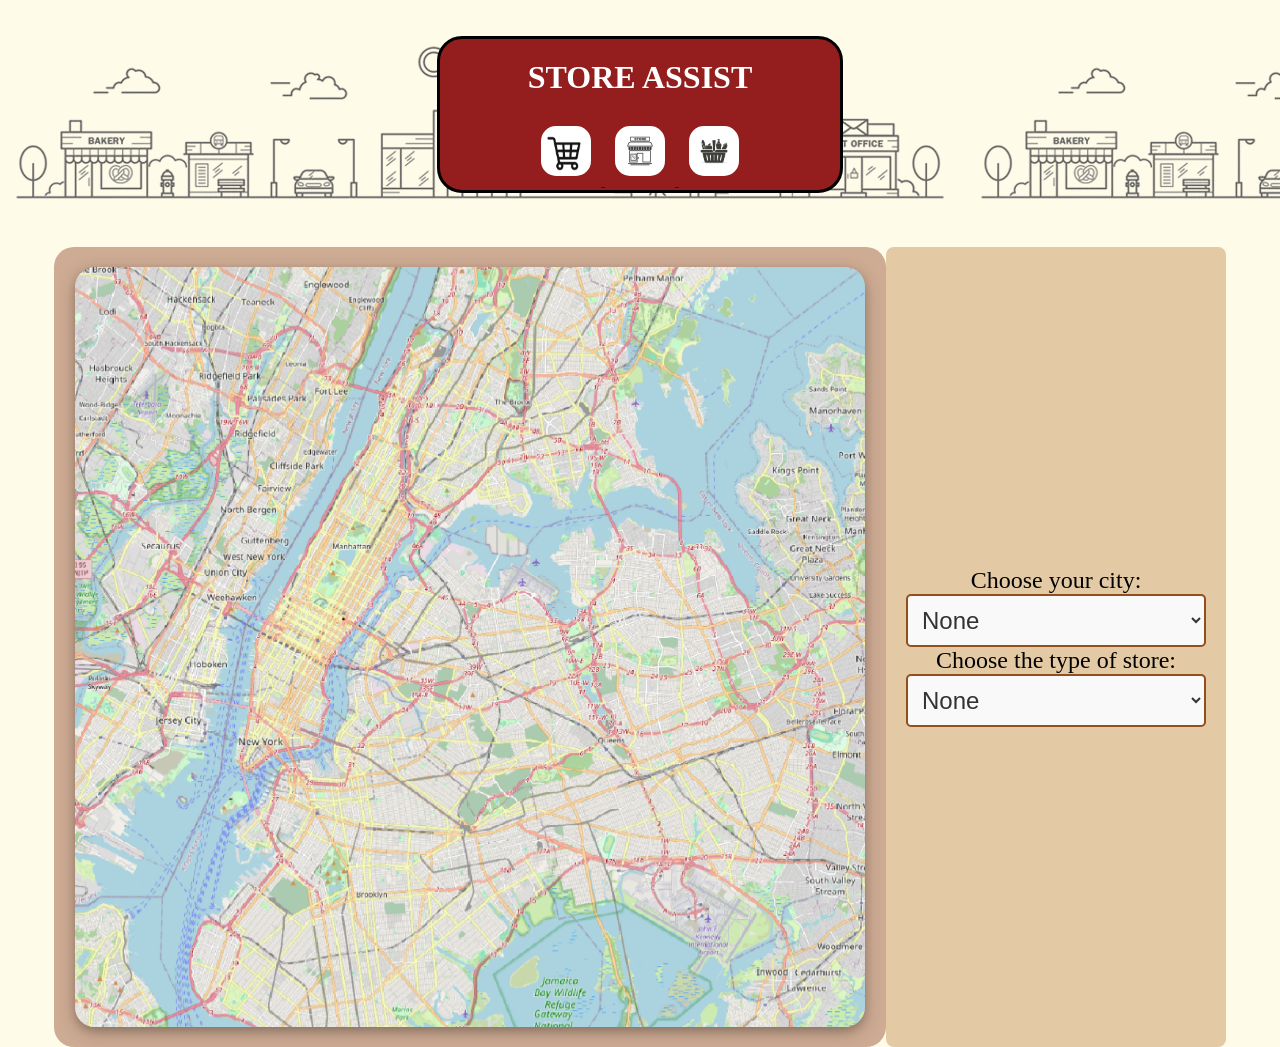
==== InterfataGrafica/index.html @ f733ff35 "inceput interfata grafica" ====
<!DOCTYPE html>
<html lang="en">
<head>
    <meta charset="UTF-8">
    <meta name="viewport" content="width=device-width, initial-scale=1.0">
    <title>My HTML Project</title>
    <link rel="stylesheet" href="style.css"> <!-- Linking the CSS file -->
</head>
<div>
    <body>
    <div class = "topsite">
        <br><br>
        <div class = "mainheader">
            <header>
                <h1>STORE ASSIST</h1>
            </header>
            <a href = "#choosestore">
                <img src="Shoppingcart.png" alt="Store Image" class = "symbol">
            </a>
            <a href = "#choosestore">
                <img src="Store.jpg" alt ="Store Image" class="symbol">
            </a>
            <a href = "#choosestore">
                <img src="basket.jpg" alt ="Store Image" class="symbol">
            </a>
        </div>
        <br><br>
    </div>
    <br>
    <div class = "container">
        <div class = "box1">
            <br><br>
            <a href = "https://www.google.com/maps/place/New+York,+Statele+Unite+ale+Americii/@40.6970193,-74.309324,10z/data=!3m1!4b1!4m6!3m5!1s0x89c24fa5d33f083b:0xc80b8f06e177fe62!8m2!3d40.7127753!4d-74.0059728!16zL20vMDJfMjg2?entry=ttu&g_ep=EgoyMDI0MTIwNC4wIKXMDSoASAFQAw%3D%3D">
                <img src="../Harta_NYC.png" alt="Description of image" class = "imagemainmap" id = "image">
            </a>
            
        </div>
        <div class = "box2">
            <label for="city" id = "city" class = "stylelabel"><p class = "choose">Choose your city:</p></label>
            <select id="city_type" name="city_type" class = "styleselect">
                <option value="None">None</option>
                <option value="Bucharest">Bucharest</option>
                <option value="New York City">New York City</option>
            </select>
            <label for="store" id = "store" class = "stylelabel"><p class = "choose">Choose the type of store:</p></label>
            <select id="store_type" name="store_type" class = "styleselect">
                <option value="None">None</option>
                <option value="Grocery Store">Grocery Store</option>
                <option value="Supermarket">Supermarket</option>
                <option value="Department Store">Department Store</option>
            </select>
        </div>
    </div>
    
</body>
</div>

<script>
    document.getElementById("city_type").addEventListener("change", function() {
        var selectedStore = this.value;
        var imageElement = document.getElementById("image");

        // Change image based on selected option
        if (selectedStore === "Bucharest") {
            imageElement.src = "Bucharest.jpg"; // Update to your image path
            imageElement.alt = "Bucharest";
        } else if (selectedStore === "New York City") {
            imageElement.src = "../Harta_NYC.png"; // Update to your image path
            imageElement.alt = "NYC";
        } else {
            imageElement.src = "none.jpg"; // Default image when "None" is selected
            imageElement.alt = "No Store Selected";
        }
    });
</script>

</html>
---- InterfataGrafica/style.css ----
/* Reset some default styles */
body, h1, p {
    margin: 0;
    padding: 0;
}

body {
    background-color: #FFFBE9;
}

h1 {
    font-family: 'Playfair Display', serif;
}

header {
    color: white;
    padding: 20px;
    text-align: center;
}

section {
    padding: 20px;
}

footer {
    background-color: #333;
    color: white;
    text-align: center;
    padding: 10px;
}

.container {
    display: flex; /* Use flexbox */
    justify-content: center;
}

.box1 {
    width: 65%; /* Larger box width */
    height: 800px; /* Set height */
    align-items: text;
    text-align: center;
    background-color: #CEAB93;
    line-height: 10px;
    border-radius: 20px;
    
}

.box2 {
    display: flex; /* Use Flexbox */
    flex-direction: column; /* Stack the label and select vertically */
    justify-content: center; /* Center vertically */
    align-items: center; /* Center horizontally */
    height: 760px; /* Set a fixed height for the container */
    background-color: #E3CAA5; /* Container background color */
    padding: 20px; /* Padding for some space inside the container */
    border-radius: 8px; /* Rounded corners */
}

.chooselabel {
    font-size: 18px;
    margin-bottom: 10px; /* Space between label and select */
}

.chooseselect {
    padding: 8px;
    font-size: 16px;
}

.box1 img {
    width: 95%; /* Make image fill the width of the div */
    height: 95%;
    margin-left: 0px;
    box-shadow: 0 4px 8px 0 rgba(0, 0, 0, 0.2), 0 6px 20px 0 rgba(0, 0, 0, 0.19);
    border-radius: 20px;
}

.imagemainmap:hover {
    opacity: 0.90; /* Change opacity on hover */
}

.imagemainmap {
    height: 900px;
    width: 900px;
}

select {
    font-size: 24px;
    padding: 10px; 
    border: 2px solid #914F1E; 
    border-radius: 5px; 
    background-color: #f9f9f9;
    color: #333;
    width: 300px;
    cursor: pointer;
    transition: all 0.3s ease;
}

select:hover {
    border-color: #914F1E;
    background-color: #d0cccc;
}

option {
    padding: 10px;
}

.choose {
    font-size: 24px;
}

.mainheader {
    width: 400px;
    text-align: center;
    border-radius: 25px;
    margin: 0 auto;
    background-color: #941d1d;
    border: 3px solid black;
}

.symbol {
    width: 50px;
    height: 50px;
    border-radius: 25px;
    padding: 10px;
}

.topsite {
    width: 100%;
    background-image: url('./city\ \(2\).png'); /* Background image URL */
}

.image-label-container {
    display: flex; /* Use flexbox to arrange items horizontally */
    align-items: center; /* Align items vertically */
}

.image-label-container img {
    width: 100px; /* Set image width */
    height: auto; /* Maintain aspect ratio */
    margin-right: 10px; /* Space between image and label */
}

.image-label-container span {
    font-size: 16px;
    font-family: Arial, sans-serif;
    color: #333; /* Text color */
}
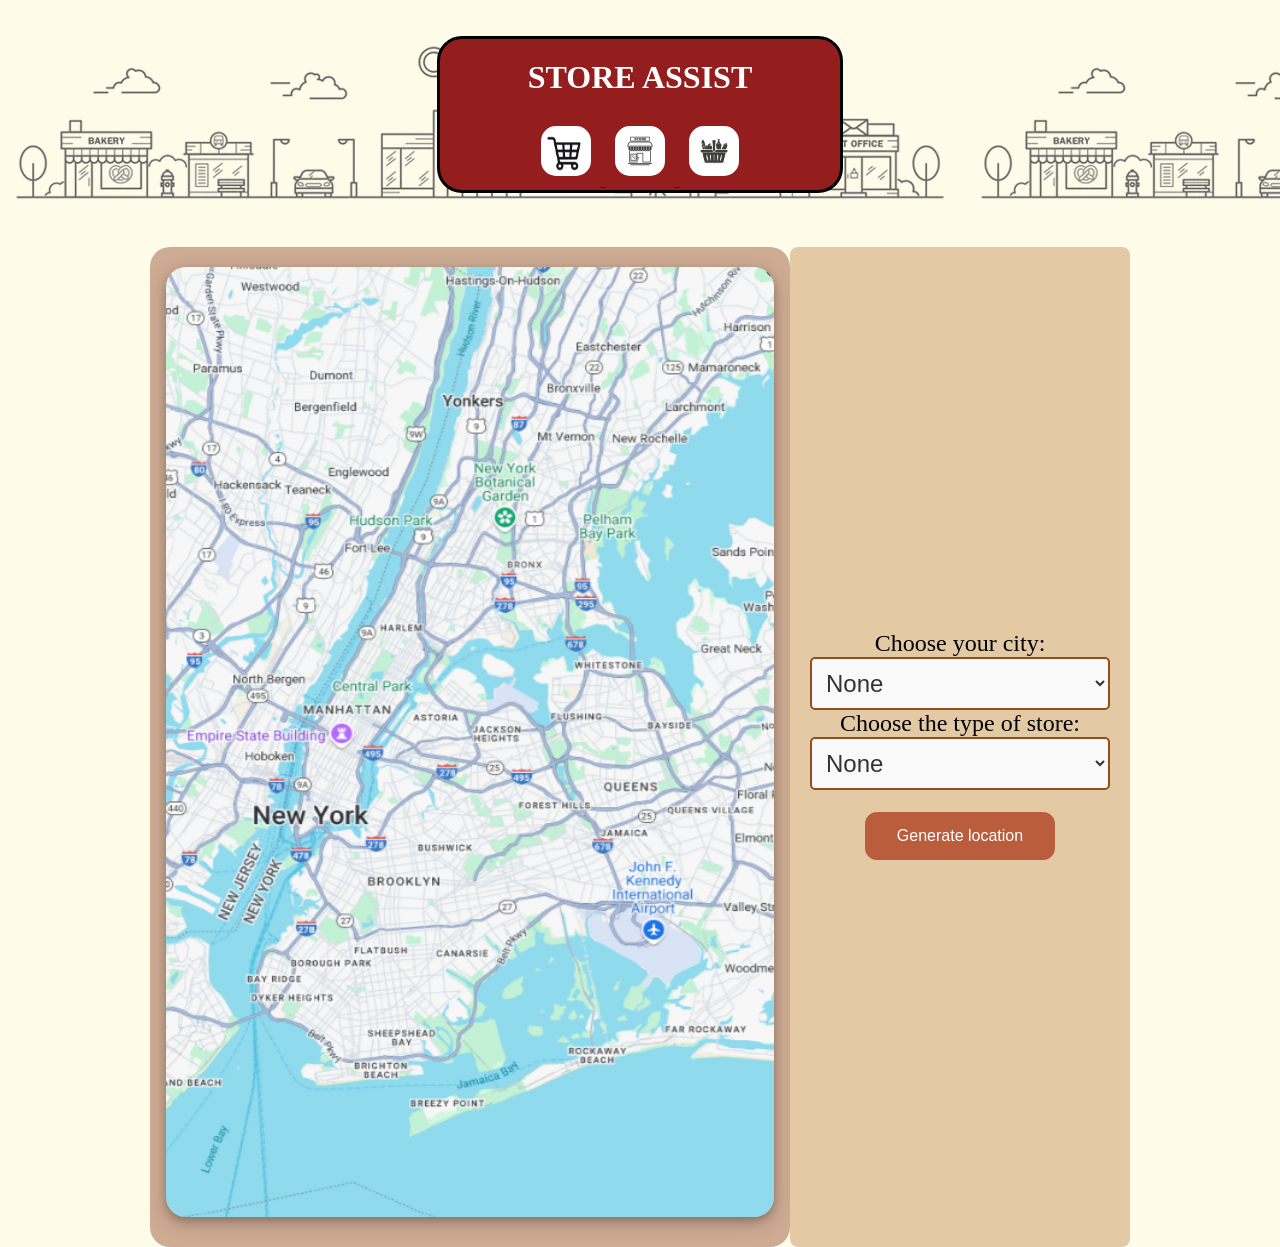
==== commit cebe1f84: "bettersite" ====
--- a/InterfataGrafica/index.html
+++ b/InterfataGrafica/index.html
@@ -31,7 +31,7 @@
         <div class = "box1">
             <br><br>
             <a href = "https://www.google.com/maps/place/New+York,+Statele+Unite+ale+Americii/@40.6970193,-74.309324,10z/data=!3m1!4b1!4m6!3m5!1s0x89c24fa5d33f083b:0xc80b8f06e177fe62!8m2!3d40.7127753!4d-74.0059728!16zL20vMDJfMjg2?entry=ttu&g_ep=EgoyMDI0MTIwNC4wIKXMDSoASAFQAw%3D%3D">
-                <img src="../Harta_NYC.png" alt="Description of image" class = "imagemainmap" id = "image">
+                <img src="Nothing_NYC.png" alt="Description of image" class = "imagemainmap" id = "image">
             </a>
             
         </div>
@@ -49,6 +49,8 @@
                 <option value="Supermarket">Supermarket</option>
                 <option value="Department Store">Department Store</option>
             </select>
+            <br>
+            <button class="myButton">Generate location</button>
         </div>
     </div>
     
@@ -64,14 +66,55 @@
         if (selectedStore === "Bucharest") {
             imageElement.src = "Bucharest.jpg"; // Update to your image path
             imageElement.alt = "Bucharest";
+            document.getElementById("store_type").value = "None"
         } else if (selectedStore === "New York City") {
-            imageElement.src = "../Harta_NYC.png"; // Update to your image path
+            imageElement.src = "Nothing_NYC.png"; // Update to your image path
             imageElement.alt = "NYC";
+            document.getElementById("store_type").value = "None"
         } else {
             imageElement.src = "none.jpg"; // Default image when "None" is selected
             imageElement.alt = "No Store Selected";
         }
     });
+
+    document.getElementById("store_type").addEventListener("change", function() {
+        var selectedStore = this.value;
+        var imageElement = document.getElementById("image");
+
+        // Change image based on selected option
+        if (document.getElementById("city_type").value === "New York City") {
+            if (selectedStore === "Grocery Store") {
+                imageElement.src = "./conv_NYC.png"; // Update to your image path
+                imageElement.alt = "Bucharest";
+            } else if (selectedStore === "Supermarket") {
+                imageElement.src = "./supermarket_NYC.png"; // Update to your image path
+                imageElement.alt = "NYC";
+            } else if (selectedStore === "Department Store") {
+                imageElement.src = "./dp_NYC.png"; // Default image when "None" is selected
+                imageElement.alt = "No Store Selected";
+            }
+            else {
+                imageElement.src = "./Nothing_NYC.png"
+                imageElement.alt = "None"
+            }
+        }
+        if (document.getElementById("city_type").value === "Bucharest") {
+            if (selectedStore === "Grocery Store") {
+                imageElement.src = "./conv_buc.png"; // Update to your image path
+                imageElement.alt = "Bucharest";
+            } else if (selectedStore === "Supermarket") {
+                imageElement.src = "./supermarket_buc.png"; // Update to your image path
+                imageElement.alt = "NYC";
+            } else if (selectedStore === "Department Store") {
+                imageElement.src = "./dp_buc.png"; // Default image when "None" is selected
+                imageElement.alt = "No Store Selected";
+            }
+            else {
+                imageElement.src = "./none.png"
+                imageElement.alt = "None"
+            }
+        }
+    });
 </script>
 
 </html>
--- a/InterfataGrafica/style.css
+++ b/InterfataGrafica/style.css
@@ -32,11 +32,12 @@
 .container {
     display: flex; /* Use flexbox */
     justify-content: center;
+    flex-direction: row;
+    height: 1000px;
 }
 
 .box1 {
-    width: 65%; /* Larger box width */
-    height: 800px; /* Set height */
+    width: 50%; /* Larger box width */
     align-items: text;
     text-align: center;
     background-color: #CEAB93;
@@ -50,7 +51,6 @@
     flex-direction: column; /* Stack the label and select vertically */
     justify-content: center; /* Center vertically */
     align-items: center; /* Center horizontally */
-    height: 760px; /* Set a fixed height for the container */
     background-color: #E3CAA5; /* Container background color */
     padding: 20px; /* Padding for some space inside the container */
     border-radius: 8px; /* Rounded corners */
@@ -78,10 +78,6 @@
     opacity: 0.90; /* Change opacity on hover */
 }
 
-.imagemainmap {
-    height: 900px;
-    width: 900px;
-}
 
 select {
     font-size: 24px;
@@ -145,3 +141,21 @@
     font-family: Arial, sans-serif;
     color: #333; /* Text color */
 }
+
+.myButton {
+    background-color: #b34929d6; /* Green background */
+    border: none; /* No border */
+    color: white; /* White text */
+    padding: 15px 32px; /* Padding */
+    text-align: center; /* Center the text */
+    text-decoration: none; /* Remove underline */
+    display: inline-block; /* Make the button inline */
+    font-size: 16px; /* Text size */
+    margin: 4px 2px; /* Margin around the button */
+    cursor: pointer; /* Pointer cursor on hover */
+    border-radius: 12px; /* Rounded corners */
+}
+
+.myButton:hover {
+    background-color: #b34929d6; /* Darker green on hover */
+}
